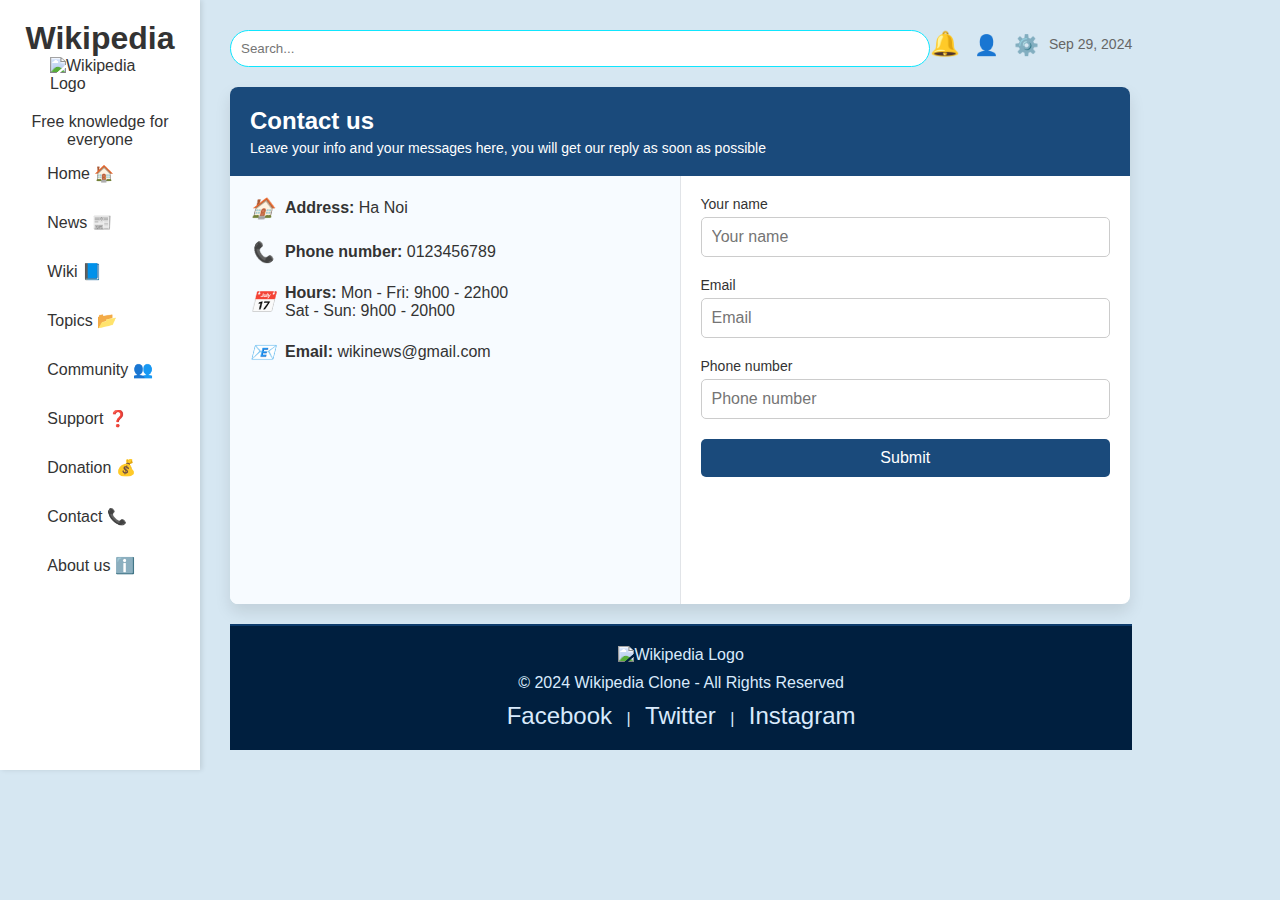
==== contact.html @ 9a3cf293 "Update contact.html" ====
<!DOCTYPE html>
<html lang="en">
<head>
  <meta charset="UTF-8">
  <meta name="viewport" content="width=device-width, initial-scale=1.0">
  <title>Wikipedia</title>
  <link rel="stylesheet" href="style.css">

  <style>
    body {
        display: flex;
        
       
        background-color: #d6e7f2;
    }

    .contact-container {
        background-color: white;
        max-width: 900px;
        width: 100%;
        border-radius: 8px;
        overflow: hidden;
        box-shadow: 0 8px 16px rgba(0, 0, 0, 0.1);
        display: flex;
        flex-wrap: wrap;
    }

    .contact-header {
        width: 100%;
        padding: 20px;
        background-color: #1a4a7b;
        color: #ffffff;
        text-align: left;
    }

    .contact-header h1 {
        font-size: 24px;
        margin-bottom: 5px;
    }

    .contact-header p {
        font-size: 14px;
    }

    .contact-details, .contact-form {
        padding: 20px;
        flex: 1;
        display: flex;
        flex-direction: column;
        gap: 20px;
    }

    .contact-details {
        background-color: #f7fbff;
        border-right: 1px solid #e1e4e8;
    }

    .contact-item {
        display: flex;
        align-items: center;
        gap: 10px;
        font-size: 16px;
        color: #333;
    }

    .contact-item i {
        font-size: 20px;
        color: #1a4a7b;
    }

    .contact-item .label {
        font-weight: bold;
    }

    .map {
        margin-top: 20px;
        border-radius: 8px;
        overflow: hidden;
        width: 100%;
        height: 180px;
        background-image: url('https://upload.wikimedia.org/wikipedia/en/8/80/Wikipedia-logo-v2.svg'); /* Placeholder image */
        background-size: cover;
        background-position: center;
    }

    .form-group {
        display: flex;
        flex-direction: column;
    }

    .form-group label {
        font-size: 14px;
        margin-bottom: 5px;
        color: #333;
    }

    .form-group input {
        padding: 10px;
        font-size: 16px;
        border: 1px solid #ccc;
        border-radius: 5px;
    }

    .form-group input:focus {
        outline: none;
        border-color: #1a4a7b;
        box-shadow: 0 0 5px rgba(26, 74, 123, 0.3);
    }

    .submit-btn {
        padding: 10px;
        font-size: 16px;
        color: #ffffff;
        background-color: #1a4a7b;
        border: none;
        border-radius: 5px;
        cursor: pointer;
        transition: background-color 0.3s;
    }

    .submit-btn:hover {
        background-color: #145a9e;
    }
</style>
  
</head>
<body>
  <div class="container">
    <!-- Sidebar -->
    <aside class="sidebar">
      <h1>Wikipedia</h1>
      <img src="https://upload.wikimedia.org/wikipedia/en/8/80/Wikipedia-logo-v2.svg" alt="Wikipedia Logo">

      <p align="center">Free knowledge for everyone</p>
      <nav>
        <ul>
            <li><a href="./index.html">Home 🏠 </a></li>
            <li><a href="./news.html">News 📰 </a></li>
            <li><a href="https://en.wikipedia.org/wiki/Law_of_cosines">Wiki 📘 </a></li>
            <li><a href="./topic.html">Topics 📂 </a></li>
            <li><a href="./comunity.html">Community 👥 </a></li>
            <li><a href="./index.html">Support ❓ </a></li>
            <li><a href="./donation.html">Donation 💰 </a></li>
            <li><a href="./contact.html">Contact 📞 </a></li>
            <li><a href="https://en.wikipedia.org/wiki/Wikipedia:About">About us ℹ️ </a></li>
        </ul>
      </nav>
    </aside>

    <!-- Main Content -->
    <main class="main-content">
      <header class="header">
        <input type="text" placeholder="Search..." id="search-bar">
        <div class="icons">
            <span id="bell-icon">🔔</span>
            <span><a href="./profile.html">👤</a></span>
            <span><a href="./start.html">⚙️</a></span>
        </div>
        <span class="date">Sep 29, 2024</span>
      </header>

      <div class="contact-container">
        <div class="contact-header">
            <h1>Contact us</h1>
            <p>Leave your info and your messages here, you will get our reply as soon as possible</p>
        </div>
        <div class="contact-details">
            <div class="contact-item">
                <i>🏠</i>
                <span><span class="label">Address:</span> Ha Noi</span>
            </div>
            <div class="contact-item">
                <i>📞</i>
                <span><span class="label">Phone number:</span> 0123456789</span>
            </div>
            <div class="contact-item">
                <i>📅</i>
                <span><span class="label">Hours:</span> Mon - Fri: 9h00 - 22h00<br>Sat - Sun: 9h00 - 20h00</span>
            </div>
            <div class="contact-item">
                <i>📧</i>
                <span><span class="label">Email:</span> wikinews@gmail.com</span>
            </div>
            <div class="map"></div>
        </div>
        <div class="contact-form">
            <div class="form-group">
                <label for="name">Your name</label>
                <input type="text" id="name" placeholder="Your name">
            </div>
            <div class="form-group">
                <label for="email">Email</label>
                <input type="email" id="email" placeholder="Email">
            </div>
            <div class="form-group">
                <label for="phone">Phone number</label>
                <input type="tel" id="phone" placeholder="Phone number">
            </div>
            <button class="submit-btn">Submit</button>
        </div>
    </div>

  <!-- JavaScript -->
  <script src="script.js"></script>
      <footer class="footer">
    <div class="footer-content">
        <img src="https://upload.wikimedia.org/wikipedia/en/8/80/Wikipedia-logo-v2.svg" alt="Wikipedia Logo" class="footer-logo">
        <p>© 2024 Wikipedia Clone - All Rights Reserved</p>
        <div class="social-icons">
            <a href="https://facebook.com">Facebook</a> |
            <a href="https://twitter.com">Twitter</a> |
            <a href="https://instagram.com">Instagram</a>
        </div>
    </div>
</footer>
</body>
</html>
---- style.css ----
.content{
  font-size: 2em;
}
.image{
  width:300px;
}
* {
    margin: 0;
    padding: 0;
    box-sizing: border-box;
  }
  
  body {
    font-family: Arial, sans-serif;
    color: #333;
    background-color: #d9eafc;
  }
  
  a {
    text-decoration: none;
    color: #be56d3;
  }
  

  .container {
    display: flex;
  }
  
 
  .sidebar {
    width: 200px;
    background-color: #fff;
    padding: 20px 0;
    box-shadow: 2px 0 5px rgba(0, 0, 0, 0.1);
    display: flex;
    flex-direction: column;
    align-items: center;
  }

  .sidebar img {
    width: 100px;
    margin-bottom: 20px;
  }

  .sidebar a {
    text-decoration: none;
    color: #333;
    display: flex;
    align-items: center;
    padding: 10px 15px;
    width: 100%;
    margin: 5px 0;
    transition: background-color 0.3s;
  }

  .sidebar a:hover, .sidebar a.active {
    background-color: #e2ecf8;
    color: #2b4a9b;
  }

  .sidebar a img {
    width: 24px;
    margin-right: 10px;
  }
.sidebar nav ul {
    list-style-type: none; /* Loại bỏ dấu bullet */
    padding-left: 0; /* Loại bỏ khoảng cách thụt vào */
}

.sidebar nav ul li {
    margin-bottom: 10px; /* Tạo khoảng cách giữa các mục */
}
  
  /* Main Content */
  .main-content {
    margin-left: 10px;
    padding: 20px;
    flex: 1;
  }

  #search-bar {
    
    width: 700px;
    border: 1px solid #0fe6fe;
    border-radius: 20px;
    margin-top: 10px;
  }
  
  .header {
    display: flex;
    justify-content: space-between;
    align-items: center;
    margin-bottom: 20px;
  }
  
  .header input[type="text"] {
    padding: 10px;
    width: 480px;
    border: 1px solid #ddd;
    border-radius: 20px;
    outline: none;
  }
  
  .icons span {
    font-size: 20px;
    margin-right: 10px;
    cursor: pointer;
  }
  
  .date {
    font-size: 14px;
    color: #666;
  }
  
  /* Breaking News Section */
  
  .breaking-news {
    background-color: #001f3f; /* Đổi nền thay vì ảnh nền */
    padding: 20px;
    border-radius: 10px;
    margin-bottom: 20px;
    display: flex;
    align-items: center;
    gap: 20px; /* Khoảng cách giữa ảnh và tiêu đề */
    animation: fadeIn 1s ease-in;
}

.breaking-news h2 {
    font-size: 24px;
    color: #d9eafc;
    flex: 1; /* Chiếm toàn bộ chiều rộng còn lại */
}

.breaking-news .container5 .image {
    width: 150px; /* Đặt kích thước cụ thể cho ảnh */
    height: auto; /* Giữ tỷ lệ ảnh */
    border-radius: 8px;
    overflow: hidden; /* Ẩn phần ảnh thừa nếu ảnh lớn hơn khung */
}

.breaking-news .container5 .image img {
    width: 100%; /* Đảm bảo ảnh chiếm toàn bộ chiều rộng của khung */
    height: auto; /* Đảm bảo giữ nguyên tỷ lệ ảnh */
    display: block; /* Đảm bảo không có khoảng trống dưới ảnh */
}
  
  /* Content Section */
  .content {
    display: flex;
    gap: 20px;
    color: rgb(0, 0, 0);
  }
  
  .news {
    flex: 2;
    background-color: #e0f7fa;
    padding: 20px;
    border-radius: 10px;
  }
  
  .news img {
    width: 100%;
    height: auto;
    margin-bottom: 10px;
    border-radius: 10px;
  }
  
  .sidebar-right {
    flex: 1;
    background-color: #d1c4e9;
    padding: 20px;
    border-radius: 10px;
  }
  
  .sidebar-right h3 {
    font-size: 18px;
    margin-bottom: 10px;
  }
  
  .sidebar-right p {
    margin-bottom: 15px;
    font-size: 14px;
    color: #000000;
  }
  
  @keyframes fadeIn {
    from { opacity: 0; }
    to { opacity: 1; }
  }
  

 /* SEARCH */
 .search-container {
  position: relative;
  width: 350px;
  margin: 50px auto;
  font-family: Arial, sans-serif;
}

.search-input {
  width: 100%;
  padding: 12px 15px;
  font-size: 16px;
  border: 2px solid #ddd;
  border-radius: 8px;
  transition: all 0.3s;
}

.search-input:focus {
  outline: none;
  border-color: #0073e6;
  box-shadow: 0 4px 8px rgba(0, 115, 230, 0.2);
  transform: scale(1.02);
}

.suggestions {
  position: absolute;
  width: 140%;
  background-color: #fff;
  border: 1px solid #ddd;
  border-top: none;
  max-height: 250px;
  overflow-y: auto;
  border-radius: 0 0 8px 8px;
  display: none;
  z-index: 10;
  box-shadow: 0 4px 8px rgba(0, 0, 0, 0.1);
}

.suggestion-item {
  padding: 10px;
  display: flex;
  align-items: center;
  cursor: pointer;
  transition: background-color 0.2s;
}

.suggestion-item:hover {
  background-color: #f7f7f7;
}

.suggestion-icon {
  margin-right: 10px;
  font-size: 20px;
  color: #0073e6;
}

.highlight {
  font-weight: bold;
  color: #0073e6;
}


/* Notification */

/* Container bao quanh thông báo và dropdown */
.notification-container {
  position: relative;
  display: inline-block;
}

#bell-icon {
  font-size: 24px;
  cursor: pointer;
  color: #ff9800;
  transition: transform 0.3s ease;
}

#bell-icon:hover {
  transform: scale(1.1);
}

/* Dropdown thông báo */
.notification-dropdown {
  display: none;
  position: absolute;
  top: 40px;
  right: 0;
  width: 320px;
  background-color: #fff;
  border: 1px solid #ddd;
  border-radius: 12px;
  box-shadow: 0px 8px 16px rgba(0, 0, 0, 0.2);
  z-index: 10;
  animation: slideDown 0.3s ease;
}

@keyframes slideDown {
  from { opacity: 0; transform: translateY(-10px); }
  to { opacity: 1; transform: translateY(0); }
}

.notification-dropdown h4 {
  padding: 15px;
  margin: 0;
  font-size: 18px;
  background-color: #0073e6;
  color: white;
  border-radius: 12px 12px 0 0;
}

.notification-dropdown ul {
  list-style-type: none;
  margin: 0;
  padding: 0;
  max-height: 200px;
  overflow-y: auto;
}

.notification-dropdown li {
  padding: 15px;
  font-size: 14px;
  display: flex;
  align-items: center;
  border-bottom: 1px solid #f0f0f0;
  gap: 10px;
}

.notification-dropdown li:hover {
  background-color: #f9f9f9;
}

.notification-dropdown li:last-child {
  border-bottom: none;
}

.notification-icon {
  font-size: 18px;
  color: #0073e6;
}

.clear-btn {
  width: 100%;
  padding: 15px;
  border: none;
  background-color: #0073e6;
  color: white;
  font-size: 16px;
  cursor: pointer;
  border-radius: 0 0 12px 12px;
  text-align: center;
  transition: background-color 0.3s ease;
}

.clear-btn:hover {
  background-color: #005bb5;
}
/* Footer */
.footer {
    background-color: #001f3f;
    color: #d9eafc;
    padding: 20px 0;
    text-align: center;
    border-top: 2px solid #0d3c6d;
    margin-top: 20px;
}

.footer-content {
    display: flex;
    flex-direction: column;
    align-items: center;
    gap: 10px;
}

.footer-logo img {
    width: 80px;
    height: auto;
    margin-bottom: 10px;
}

.footer-text p {
    margin: 5px 0;
    font-size: 14px;
    color: #d9eafc;
}

.social-icons a {
    font-size: 24px;
    margin: 0 10px;
    color: #d9eafc;
    text-decoration: none;
    transition: color 0.3s;
}

.social-icons a:hover {
    color: #ffc107; /* Màu sáng hơn khi hover */
}
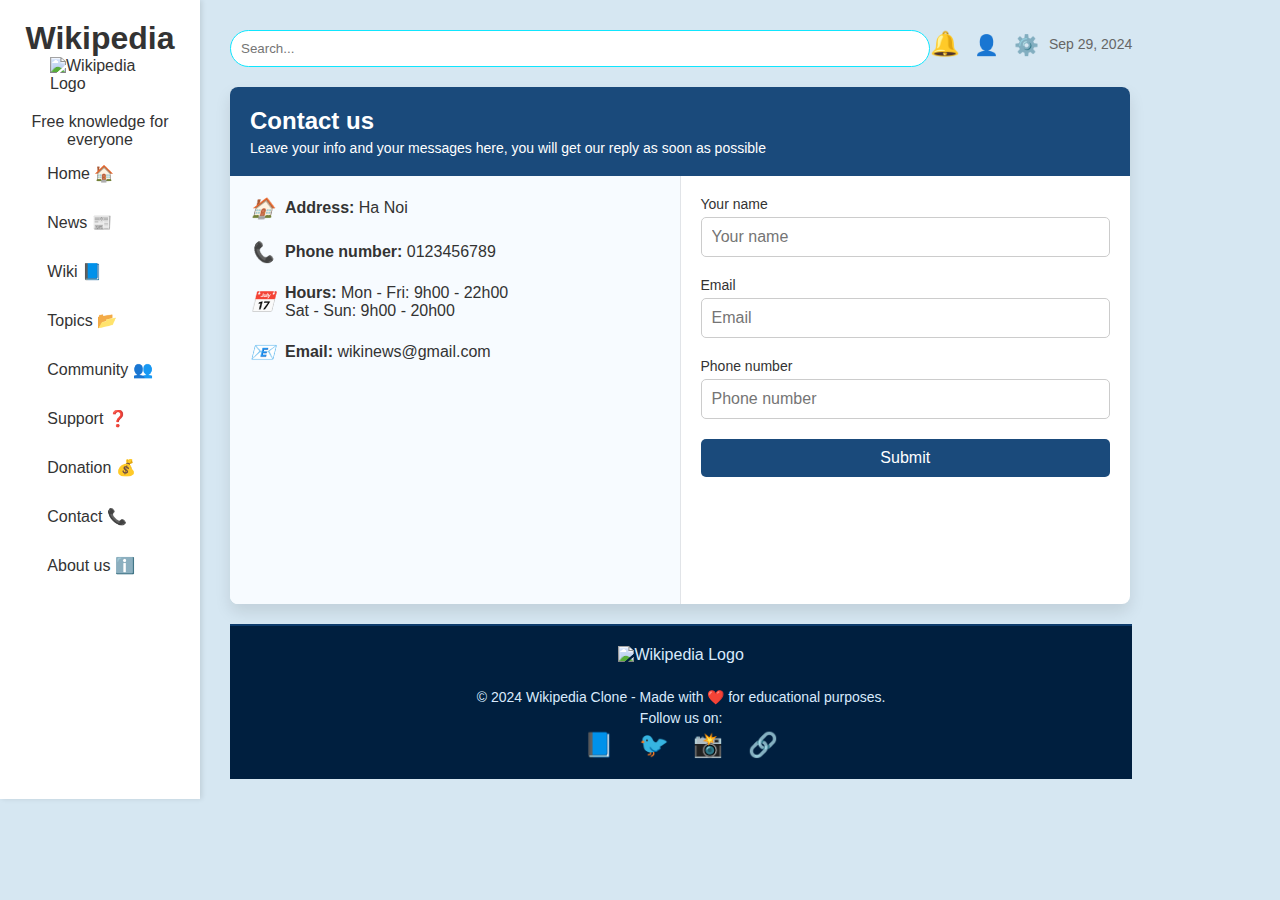
==== commit 584917ef: "Update contact.html" ====
--- a/contact.html
+++ b/contact.html
@@ -121,6 +121,46 @@
     .submit-btn:hover {
         background-color: #145a9e;
     }
+    /* Footer */
+.footer {
+    background-color: #001f3f;
+    color: #d9eafc;
+    padding: 20px 0;
+    text-align: center;
+    border-top: 2px solid #0d3c6d;
+    margin-top: 20px;
+}
+
+.footer-content {
+    display: flex;
+    flex-direction: column;
+    align-items: center;
+    gap: 10px;
+}
+
+.footer-logo img {
+    width: 80px;
+    height: auto;
+    margin-bottom: 10px;
+}
+
+.footer-text p {
+    margin: 5px 0;
+    font-size: 14px;
+    color: #d9eafc;
+}
+
+.social-icons a {
+    font-size: 24px;
+    margin: 0 10px;
+    color: #d9eafc;
+    text-decoration: none;
+    transition: color 0.3s;
+}
+
+.social-icons a:hover {
+    color: #ffc107; /* Màu sáng hơn khi hover */
+}
 </style>
   
 </head>
@@ -202,14 +242,21 @@
 
   <!-- JavaScript -->
   <script src="script.js"></script>
-      <footer class="footer">
+  <!-- Footer -->
+<footer class="footer">
     <div class="footer-content">
-        <img src="https://upload.wikimedia.org/wikipedia/en/8/80/Wikipedia-logo-v2.svg" alt="Wikipedia Logo" class="footer-logo">
-        <p>© 2024 Wikipedia Clone - All Rights Reserved</p>
-        <div class="social-icons">
-            <a href="https://facebook.com">Facebook</a> |
-            <a href="https://twitter.com">Twitter</a> |
-            <a href="https://instagram.com">Instagram</a>
+        <div class="footer-logo">
+            <img src="https://upload.wikimedia.org/wikipedia/en/8/80/Wikipedia-logo-v2.svg" alt="Wikipedia Logo">
+        </div>
+        <div class="footer-text">
+            <p>© 2024 Wikipedia Clone - Made with ❤️ for educational purposes.</p>
+            <p>Follow us on:</p>
+            <div class="social-icons">
+                <a href="https://facebook.com" target="_blank">📘</a>
+                <a href="https://twitter.com" target="_blank">🐦</a>
+                <a href="https://instagram.com" target="_blank">📸</a>
+                <a href="https://linkedin.com" target="_blank">🔗</a>
+            </div>
         </div>
     </div>
 </footer>
